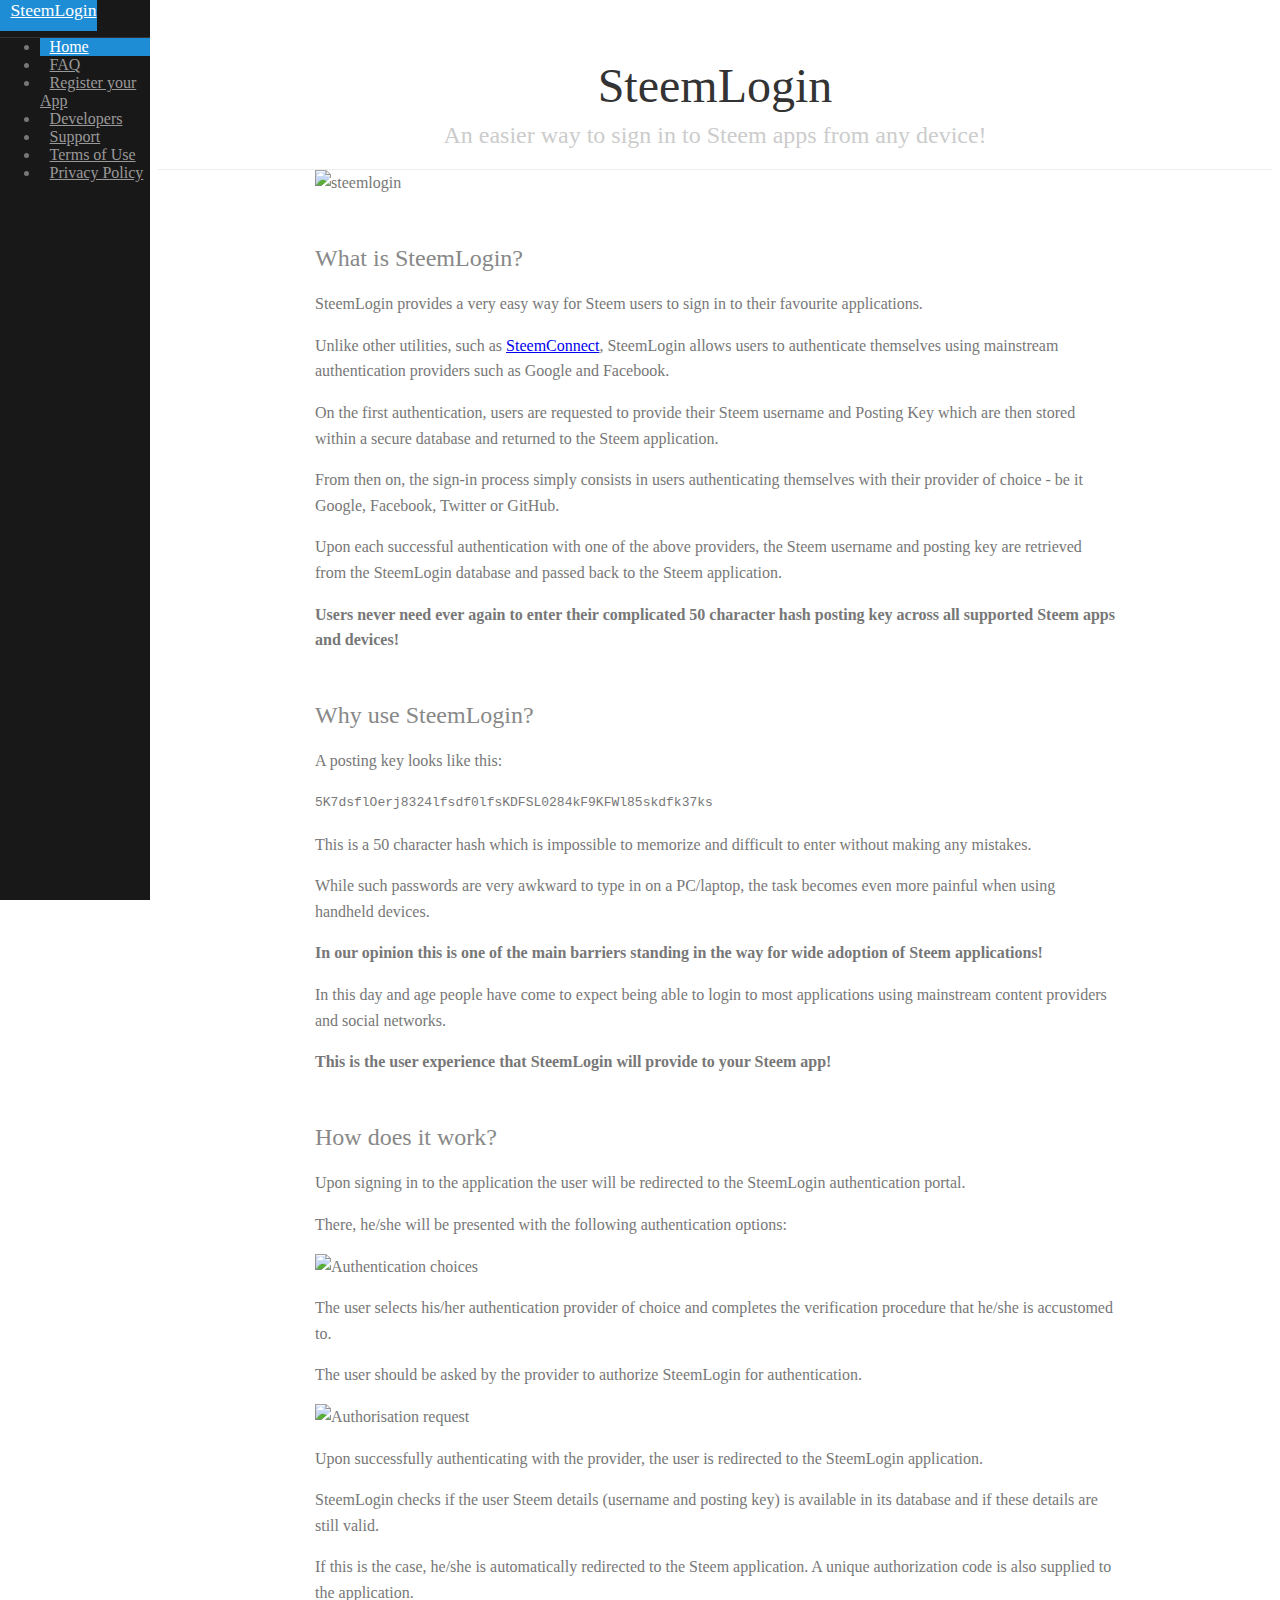
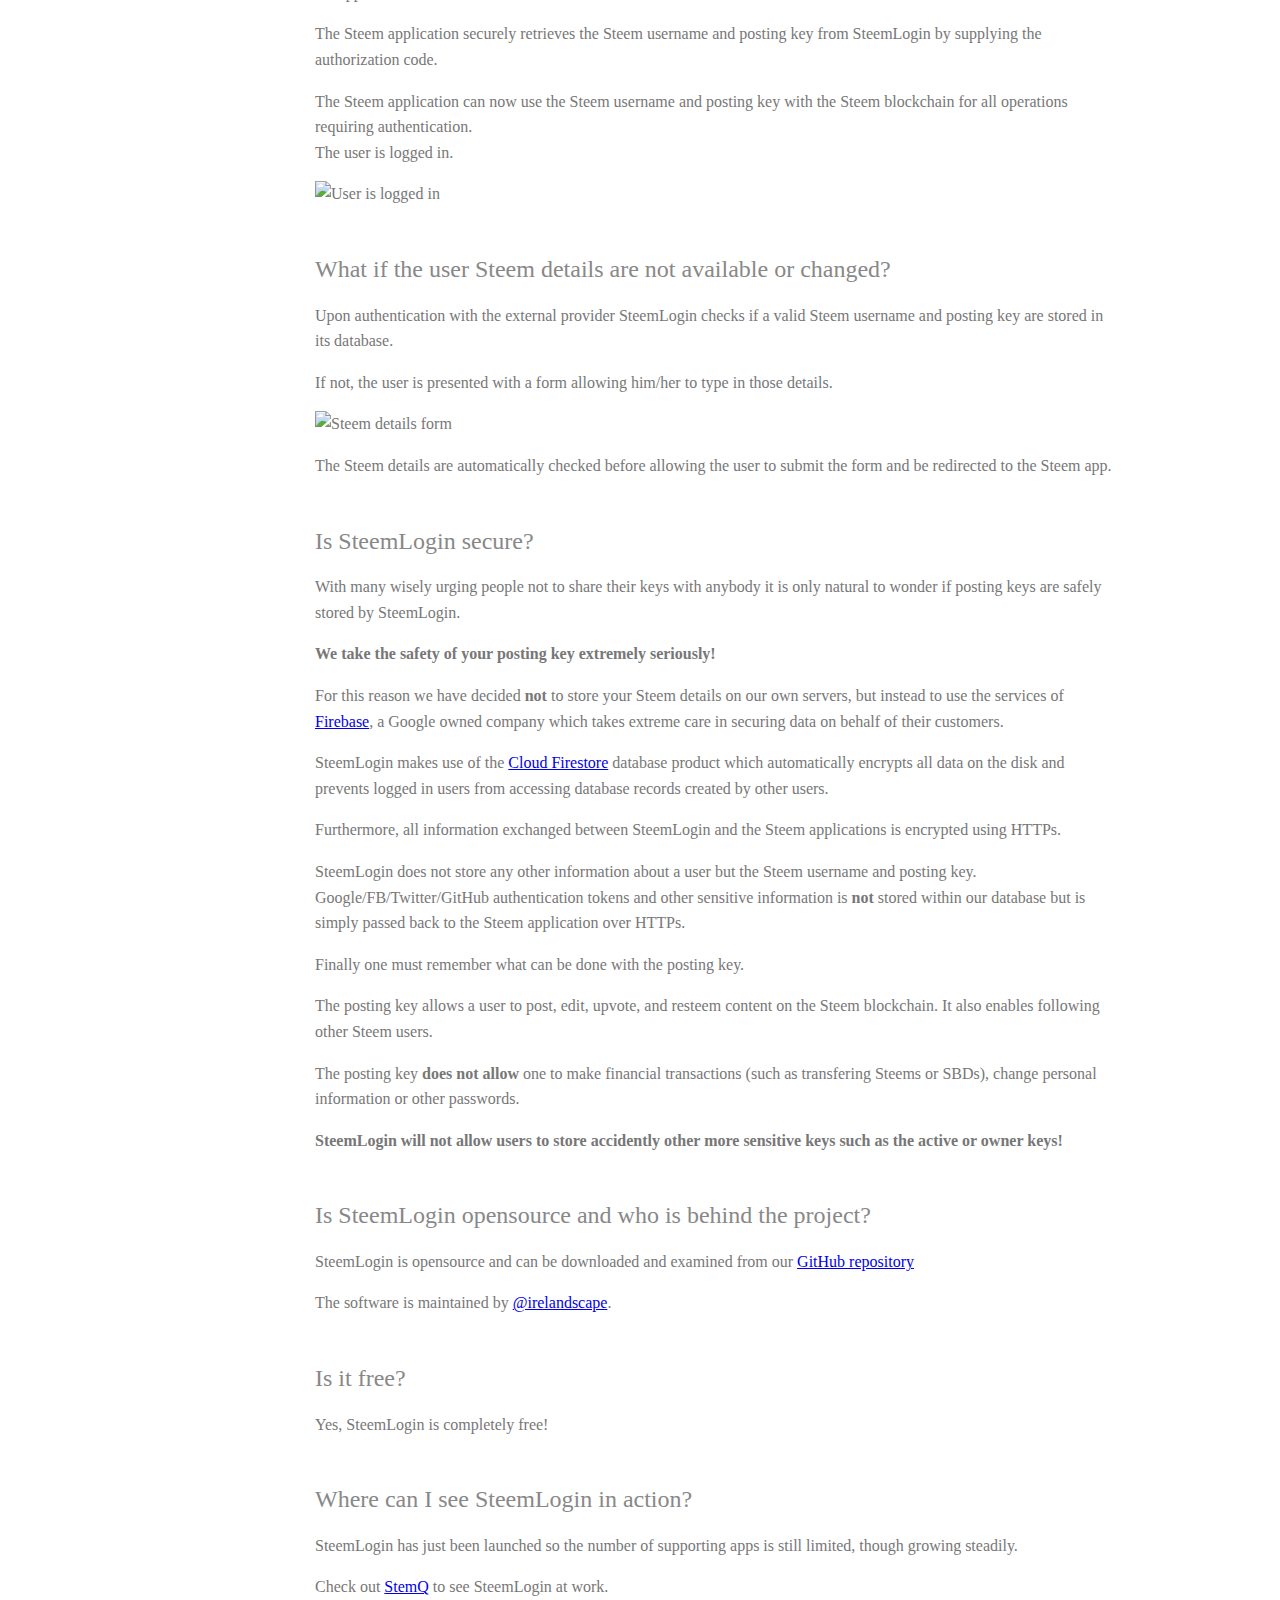
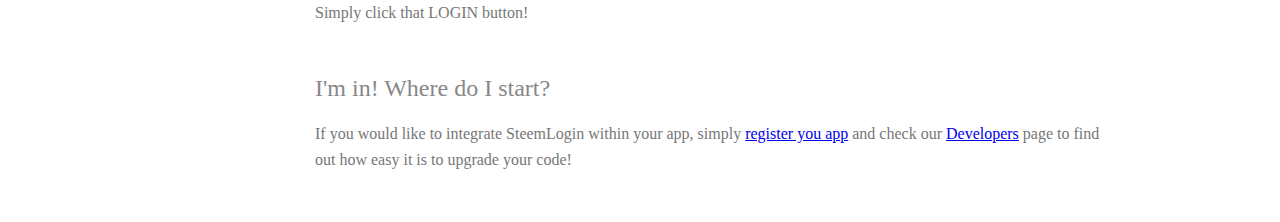
==== public/index.html @ 9d5b62a0 "Initial release" ====
<!DOCTYPE html>
<html>
  <head>
    <meta charset="utf-8">
    <meta name="viewport" content="width=device-width, initial-scale=1">
    <title>SteemLogin</title>

    <!-- update the version number as needed -->
    <script defer src="/__/firebase/5.8.5/firebase-app.js"></script>
    <!-- include only the Firebase features as you need -->
    <script defer src="/__/firebase/5.8.5/firebase-auth.js"></script>
    <script defer src="/__/firebase/5.8.5/firebase-database.js"></script>
    <script defer src="/__/firebase/5.8.5/firebase-messaging.js"></script>
    <script defer src="/__/firebase/5.8.5/firebase-storage.js"></script>
    <!-- initialize the SDK after all desired features are loaded -->
    <script defer src="/__/firebase/init.js"></script>

    <link rel="stylesheet" href="https://unpkg.com/purecss@1.0.0/build/pure-min.css" integrity="sha384-" crossorigin="anonymous">
        <!--[if lte IE 8]>
            <link rel="stylesheet" href="css/layouts/side-menu-old-ie.css">
        <![endif]-->
        <!--[if gt IE 8]><!-->
            <link rel="stylesheet" href="css/steemlogin.css">
            <link rel="stylesheet" href="css/layouts/side-menu.css">
        <!--<![endif]-->
  </head>
  <body>
    <script>
      document.addEventListener('DOMContentLoaded', function() {
        // // 🔥🔥🔥🔥🔥🔥🔥🔥🔥🔥🔥🔥🔥🔥🔥🔥🔥🔥🔥🔥🔥🔥🔥🔥🔥🔥🔥🔥🔥🔥🔥
        // // The Firebase SDK is initialized and available here!
        //
        // firebase.auth().onAuthStateChanged(user => { });
        // firebase.database().ref('/path/to/ref').on('value', snapshot => { });
        // firebase.messaging().requestPermission().then(() => { });
        // firebase.storage().ref('/path/to/ref').getDownloadURL().then(() => { });
        //
        // // 🔥🔥🔥🔥🔥🔥🔥🔥🔥🔥🔥🔥🔥🔥🔥🔥🔥🔥🔥🔥🔥🔥🔥🔥🔥🔥🔥🔥🔥🔥🔥

        try {
          let app = firebase.app();
          let features = ['auth', 'database', 'messaging', 'storage'].filter(feature => typeof app[feature] === 'function');
          document.getElementById('load').innerHTML = `Firebase SDK loaded with ${features.join(', ')}`;
        } catch (e) {
          console.error(e);
          document.getElementById('load').innerHTML = 'Error loading the Firebase SDK, check the console.';
        }
      });
    </script>

    <div id="layout">
        <!-- Menu toggle -->
        <a href="#menu" id="menuLink" class="menu-link">
            <!-- Hamburger icon -->
            <span></span>
        </a>

        <div id="menu">
            <div class="pure-menu">
                <a class="pure-menu-heading" href="#">SteemLogin</a>

                <ul class="pure-menu-list">
                    <li class="pure-menu-item pure-menu-selected">
                        <a href="#" class="pure-menu-link">Home</a>
                    </li>
                    <li class="pure-menu-item">
                        <a href="#" class="pure-menu-link">FAQ</a>
                    </li>
                    <li class="pure-menu-item">
                        <a href="/register.html" class="pure-menu-link">Register your App</a>
                    </li>
                    <li class="pure-menu-item">
                        <a href="#" class="pure-menu-link">Developers</a>
                    </li>

                    <li class="pure-menu-item"><a href="#" class="pure-menu-link">Support</a></li>
                    <li class="pure-menu-item"><a href="#" class="pure-menu-link">Terms of Use</a></li>
                    <li class="pure-menu-item"><a href="#" class="pure-menu-link">Privacy Policy</a></li>
                </ul>
            </div>
        </div>

        <div id="main">
            <div class="header">
                <h1>SteemLogin</h1>
                <h2>An easier way to sign in to Steem apps from any device!</h2>
            </div>

            <div class="content">
                <img src='https://i.postimg.cc/hv46YzWL/steemlogin.png' border='0' alt='steemlogin'/>

                <h2 class="content-subhead">What is SteemLogin?</h2>
                <p>
                    SteemLogin provides a very easy way for Steem users to sign in to their favourite applications.
                </p>
                <p>
                    Unlike other utilities, such as <a href="https://app.steemconnect.com">SteemConnect</a>, SteemLogin allows users to authenticate themselves using mainstream authentication providers such as Google and Facebook.
                </p>
                <p>
                    On the first authentication, users are requested to provide their Steem username and Posting Key which are then stored within a secure database and returned to the Steem application.
                </p>
                <p>
                    From then on, the sign-in process simply consists in users authenticating themselves with their provider of choice - be it Google, Facebook, Twitter or GitHub.
                </p>
                <p>
                    Upon each successful authentication with one of the above providers, the Steem username and posting key are retrieved from the SteemLogin database and passed back to the Steem application.<br/>
                </p>
                <p>
                    <strong>Users never need ever again to enter their complicated 50 character hash posting key across all supported Steem apps and devices!</strong>
                </p>


                <h2 class="content-subhead">Why use SteemLogin?</h2>
                <p>
                    A posting key looks like this:
                    <pre>5K7dsflOerj8324lfsdf0lfsKDFSL0284kF9KFWl85skdfk37ks</pre>
                </p>
                <p>
                    This is a 50 character hash which is impossible to memorize and difficult to enter without making any mistakes.<br/>
                </p>
                <p>
                    While such passwords are very awkward to type in on a PC/laptop, the task becomes even more painful when using handheld devices.
                </p>
                <p>
                    <strong>In our opinion this is one of the main barriers standing in the way for wide adoption of Steem applications!</strong>
                </p>
                <p>
                    In this day and age people have come to expect being able to login to most applications using mainstream content providers and social networks.
                </p>
                <p>
                    <strong>This is the user experience that SteemLogin will provide to your Steem app!</strong>
                </p>

                <h2 class="content-subhead">How does it work?</h2>
                <p>
                    Upon signing in to the application the user will be redirected to the SteemLogin authentication portal.
                </p>
                <p>
                    There, he/she will be presented with the following authentication options:
                </p>
                <img src='https://i.postimg.cc/434WpLZb/Screenshot-2019-03-06-13-58-15.png' border='0' alt='Authentication choices'/>
                <p>
                    The user selects his/her authentication provider of choice and completes the verification procedure that he/she is accustomed to.
                </p>
                <p>
                    The user should be asked by the provider to authorize SteemLogin for authentication.
                </p>
                <img src='https://i.postimg.cc/LXg46Vq2/Screenshot-2019-03-06-14-04-05.png' border='0' alt='Authorisation request'/>
                <p>
                    Upon successfully authenticating with the provider, the user is redirected to the SteemLogin application.
                </p>
                <p>
                    SteemLogin checks if the user Steem details (username and posting key) is available in its database and if these details are still valid.
                </p>
                <p>
                    If this is the case, he/she is automatically redirected to the Steem application. A unique authorization code is also supplied to the application.
                </p>
                <p>
                    The Steem application securely retrieves the Steem username and posting key from SteemLogin by supplying the authorization code.
                </p>
                <p>
                    The Steem application can now use the Steem username and posting key with the Steem blockchain for all operations requiring authentication.<br/>
                    The user is logged in.
                </p>
                <img src='https://i.postimg.cc/DZzWnshc/Screenshot-2019-03-06-14-19-46.png' border='0' alt='User is logged in'/>
                <h2 class="content-subhead">What if the user Steem details are not available or changed?</h2>
                <p>
                    Upon authentication with the external provider SteemLogin checks if a valid Steem username and posting key are stored in its database.
                </p>
                <p>
                    If not, the user is presented with a form allowing him/her to type in those details.
                </p>
                <img src='https://i.postimg.cc/zGVqjrN0/Screenshot-2019-03-06-14-22-46.png' border='0' alt='Steem details form'/>
                <p>
                    The Steem details are automatically checked before allowing the user to submit the form and be redirected to the Steem app.
                </p>

                <h2 class="content-subhead">Is SteemLogin secure?</h2>
                <p>
                    With many wisely urging people not to share their keys with anybody it is only natural to wonder if posting keys are safely stored by SteemLogin.
                </p>
                <p>
                    <strong>We take the safety of your posting key extremely seriously!</strong>
                </p>
                <p>
                    For this reason we have decided <strong>not</strong> to store your Steem details on our own servers, but instead to use the services of <a href="https://firebase.google.com">Firebase</a>, a Google owned company which takes extreme care in securing data on behalf of their customers.
                </p>
                <p>
                    SteemLogin makes use of the <a href="https://firebase.google.com/docs/firestore">Cloud Firestore</a> database product which automatically encrypts all data on the disk and prevents logged in users from accessing database records created by other users.
                </p>
                <p>
                    Furthermore, all information exchanged between SteemLogin and the Steem applications is encrypted using HTTPs.
                </p>
                <p>
                    SteemLogin does not store any other information about a user but the Steem username and posting key. Google/FB/Twitter/GitHub authentication tokens and other sensitive information is <strong>not</strong> stored within our database but is simply passed back to the Steem application over HTTPs.
                </p>
                <p>
                    Finally one must remember what can be done with the posting key.
                </p>
                <p>
                    The posting key allows a user to post, edit, upvote, and resteem content on the Steem blockchain. It also enables following other Steem users.
                </p>
                <p>
                    The posting key <strong>does not allow</strong> one to make financial transactions (such as transfering Steems or SBDs), change personal information or other passwords.
                </p>
                <p>
                    <strong>SteemLogin will not allow users to store accidently other more sensitive keys such as the active or owner keys!</strong>
                </p>

                <h2 class="content-subhead">Is SteemLogin opensource and who is behind the project?</h2>
                <p>
                    SteemLogin is opensource and can be downloaded and examined from our <a href="https://github.com/irelandscape/steemlogin">GitHub repository</a>
                </p>
                <p>
                    The software is maintained by <a href="https://steempeak.com/@irelandscape">@irelandscape</a>.
                </p>

                <h2 class="content-subhead">Is it free?</h2>
                <p>
                    Yes, SteemLogin is completely free!
                </p>

                <h2 class="content-subhead">Where can I see SteemLogin in action?</h2>
                <p>
                    SteemLogin has just been launched so the number of supporting apps is still limited, though growing steadily.
                </p>
                <p>
                    Check out <a href="https://www.stemq.io">StemQ</a> to see SteemLogin at work.<br/>
                    Simply click that LOGIN button!
                </p>

                <h2 class="content-subhead">I'm in! Where do I start?</h2>
                <p>
                    If you would like to integrate SteemLogin within your app, simply <a href="/register.html">register you app</a> and check our <a href="/developers.html">Developers</a> page to find out how easy it is to upgrade your code!
                </p>
            </div>
        </div>
    </div>

    <script src="js/ui.js"></script>
  </body>
</html>
---- public/css/layouts/side-menu-old-ie.css ----
body {
    color: #777;
}

.pure-img-responsive {
    max-width: 100%;
    height: auto;
}

/*
Add transition to containers so they can push in and out.
*/

#layout,
#menu,
.menu-link {
    -webkit-transition: all 0.2s ease-out;
    -moz-transition: all 0.2s ease-out;
    -ms-transition: all 0.2s ease-out;
    -o-transition: all 0.2s ease-out;
    transition: all 0.2s ease-out;
}

/*
This is the parent `<div>` that contains the menu and the content area.
*/

#layout {
    position: relative;
    left: 0;
    padding-left: 0;
}

#layout.active #menu {
    left: 150px;
    width: 150px;
}

#layout.active .menu-link {
    left: 150px;
}

/*
The content `<div>` is where all your content goes.
*/

.content {
    margin: 0 auto;
    padding: 0 2em;
    max-width: 800px;
    margin-bottom: 50px;
    line-height: 1.6em;
}

.header {
    margin: 0;
    color: #333;
    text-align: center;
    padding: 2.5em 2em 0;
    border-bottom: 1px solid #eee;
}

.header h1 {
    margin: 0.2em 0;
    font-size: 3em;
    font-weight: 300;
}

.header h2 {
    font-weight: 300;
    color: #ccc;
    padding: 0;
    margin-top: 0;
}

.content-subhead {
    margin: 50px 0 20px 0;
    font-weight: 300;
    color: #888;
}

/*
The `#menu` `<div>` is the parent `<div>` that contains the `.pure-menu` that
appears on the left side of the page.
*/

#menu {
    margin-left: -150px;
    /* "#menu" width */
    width: 150px;
    position: fixed;
    top: 0;
    left: 0;
    bottom: 0;
    z-index: 1000;
    /* so the menu or its navicon stays above all content */
    background: #191818;
    overflow-y: auto;
    -webkit-overflow-scrolling: touch;
}

/*
    All anchors inside the menu should be styled like this.
    */

#menu a {
    color: #999;
    border: none;
    padding: 0.6em 0 0.6em 0.6em;
}

/*
    Remove all background/borders, since we are applying them to #menu.
    */

#menu .pure-menu,
#menu .pure-menu ul {
    border: none;
    background: transparent;
}

/*
    Add that light border to separate items into groups.
    */

#menu .pure-menu ul,
#menu .pure-menu .menu-item-divided {
    border-top: 1px solid #333;
}

/*
        Change color of the anchor links on hover/focus.
        */

#menu .pure-menu li a:hover,
#menu .pure-menu li a:focus {
    background: #333;
}

/*
    This styles the selected menu item `<li>`.
    */

#menu .pure-menu-selected,
#menu .pure-menu-heading {
    background: #1f8dd6;
}

/*
        This styles a link within a selected menu item `<li>`.
        */

#menu .pure-menu-selected a {
    color: #fff;
}

/*
    This styles the menu heading.
    */

#menu .pure-menu-heading {
    font-size: 110%;
    color: #fff;
    margin: 0;
}

/* -- Dynamic Button For Responsive Menu -------------------------------------*/

/*
The button to open/close the Menu is custom-made and not part of Pure. Here's
how it works:
*/

/*
`.menu-link` represents the responsive menu toggle that shows/hides on
small screens.
*/

.menu-link {
    position: fixed;
    display: block;
    /* show this only on small screens */
    top: 0;
    left: 0;
    /* "#menu width" */
    background: #000;
    background: rgba(0,0,0,0.7);
    font-size: 10px;
    /* change this value to increase/decrease button size */
    z-index: 10;
    width: 2em;
    height: auto;
    padding: 2.1em 1.6em;
}

.menu-link:hover,
.menu-link:focus {
    background: #000;
}

.menu-link span {
    position: relative;
    display: block;
}

.menu-link span,
.menu-link span:before,
.menu-link span:after {
    background-color: #fff;
    width: 100%;
    height: 0.2em;
}

.menu-link span:before,
.menu-link span:after {
    position: absolute;
    margin-top: -0.6em;
    content: " ";
}

.menu-link span:after {
    margin-top: 0.6em;
}

/* -- Responsive Styles (Media Queries) ------------------------------------- */

/*
Hides the menu at `48em`, but modify this based on your app's needs.
*/

.header,
.content {
    padding-left: 2em;
    padding-right: 2em;
}

#layout {
    padding-left: 150px;
    /* left col width "#menu" */
    left: 0;
}

#menu {
    left: 150px;
}

.menu-link {
    position: fixed;
    left: 150px;
    display: none;
}

#layout.active .menu-link {
    left: 150px;
}
---- public/css/steemlogin.css ----
img {
    display: block;
    margin-left: auto;
    margin-right: auto;
}
---- public/css/layouts/side-menu.css ----
body {
    color: #777;
}

.pure-img-responsive {
    max-width: 100%;
    height: auto;
}

/*
Add transition to containers so they can push in and out.
*/
#layout,
#menu,
.menu-link {
    -webkit-transition: all 0.2s ease-out;
    -moz-transition: all 0.2s ease-out;
    -ms-transition: all 0.2s ease-out;
    -o-transition: all 0.2s ease-out;
    transition: all 0.2s ease-out;
}

/*
This is the parent `<div>` that contains the menu and the content area.
*/
#layout {
    position: relative;
    left: 0;
    padding-left: 0;
}
    #layout.active #menu {
        left: 150px;
        width: 150px;
    }

    #layout.active .menu-link {
        left: 150px;
    }
/*
The content `<div>` is where all your content goes.
*/
.content {
    margin: 0 auto;
    padding: 0 2em;
    max-width: 800px;
    margin-bottom: 50px;
    line-height: 1.6em;
}

.header {
     margin: 0;
     color: #333;
     text-align: center;
     padding: 2.5em 2em 0;
     border-bottom: 1px solid #eee;
 }
    .header h1 {
        margin: 0.2em 0;
        font-size: 3em;
        font-weight: 300;
    }
     .header h2 {
        font-weight: 300;
        color: #ccc;
        padding: 0;
        margin-top: 0;
    }

.content-subhead {
    margin: 50px 0 20px 0;
    font-weight: 300;
    color: #888;
}



/*
The `#menu` `<div>` is the parent `<div>` that contains the `.pure-menu` that
appears on the left side of the page.
*/

#menu {
    margin-left: -150px; /* "#menu" width */
    width: 150px;
    position: fixed;
    top: 0;
    left: 0;
    bottom: 0;
    z-index: 1000; /* so the menu or its navicon stays above all content */
    background: #191818;
    overflow-y: auto;
    -webkit-overflow-scrolling: touch;
}
    /*
    All anchors inside the menu should be styled like this.
    */
    #menu a {
        color: #999;
        border: none;
        padding: 0.6em 0 0.6em 0.6em;
    }

    /*
    Remove all background/borders, since we are applying them to #menu.
    */
     #menu .pure-menu,
     #menu .pure-menu ul {
        border: none;
        background: transparent;
    }

    /*
    Add that light border to separate items into groups.
    */
    #menu .pure-menu ul,
    #menu .pure-menu .menu-item-divided {
        border-top: 1px solid #333;
    }
        /*
        Change color of the anchor links on hover/focus.
        */
        #menu .pure-menu li a:hover,
        #menu .pure-menu li a:focus {
            background: #333;
        }

    /*
    This styles the selected menu item `<li>`.
    */
    #menu .pure-menu-selected,
    #menu .pure-menu-heading {
        background: #1f8dd6;
    }
        /*
        This styles a link within a selected menu item `<li>`.
        */
        #menu .pure-menu-selected a {
            color: #fff;
        }

    /*
    This styles the menu heading.
    */
    #menu .pure-menu-heading {
        font-size: 110%;
        color: #fff;
        margin: 0;
    }

/* -- Dynamic Button For Responsive Menu -------------------------------------*/

/*
The button to open/close the Menu is custom-made and not part of Pure. Here's
how it works:
*/

/*
`.menu-link` represents the responsive menu toggle that shows/hides on
small screens.
*/
.menu-link {
    position: fixed;
    display: block; /* show this only on small screens */
    top: 0;
    left: 0; /* "#menu width" */
    background: #000;
    background: rgba(0,0,0,0.7);
    font-size: 10px; /* change this value to increase/decrease button size */
    z-index: 10;
    width: 2em;
    height: auto;
    padding: 2.1em 1.6em;
}

    .menu-link:hover,
    .menu-link:focus {
        background: #000;
    }

    .menu-link span {
        position: relative;
        display: block;
    }

    .menu-link span,
    .menu-link span:before,
    .menu-link span:after {
        background-color: #fff;
        width: 100%;
        height: 0.2em;
    }

        .menu-link span:before,
        .menu-link span:after {
            position: absolute;
            margin-top: -0.6em;
            content: " ";
        }

        .menu-link span:after {
            margin-top: 0.6em;
        }


/* -- Responsive Styles (Media Queries) ------------------------------------- */

/*
Hides the menu at `48em`, but modify this based on your app's needs.
*/
@media (min-width: 48em) {

    .header,
    .content {
        padding-left: 2em;
        padding-right: 2em;
    }

    #layout {
        padding-left: 150px; /* left col width "#menu" */
        left: 0;
    }
    #menu {
        left: 150px;
    }

    .menu-link {
        position: fixed;
        left: 150px;
        display: none;
    }

    #layout.active .menu-link {
        left: 150px;
    }
}

@media (max-width: 48em) {
    /* Only apply this when the window is small. Otherwise, the following
    case results in extra padding on the left:
        * Make the window small.
        * Tap the menu to trigger the active state.
        * Make the window large again.
    */
    #layout.active {
        position: relative;
        left: 150px;
    }
}
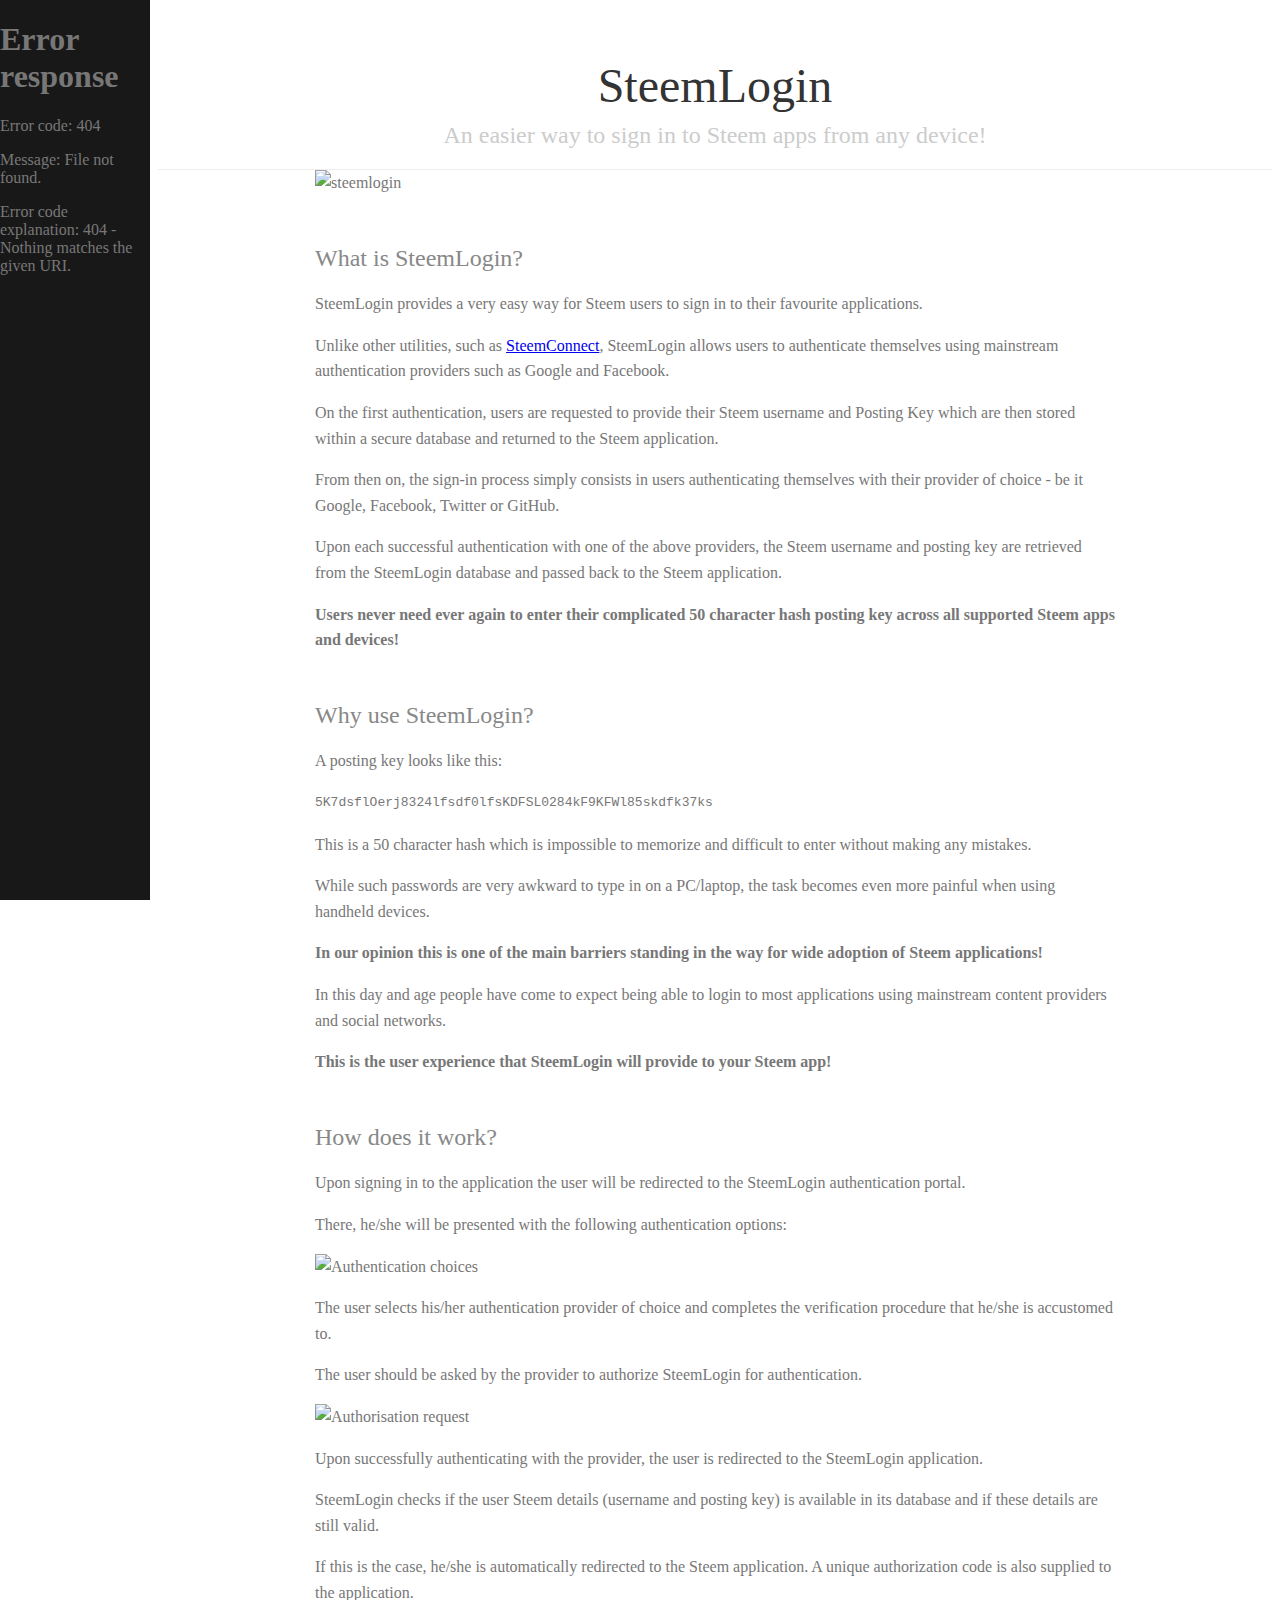
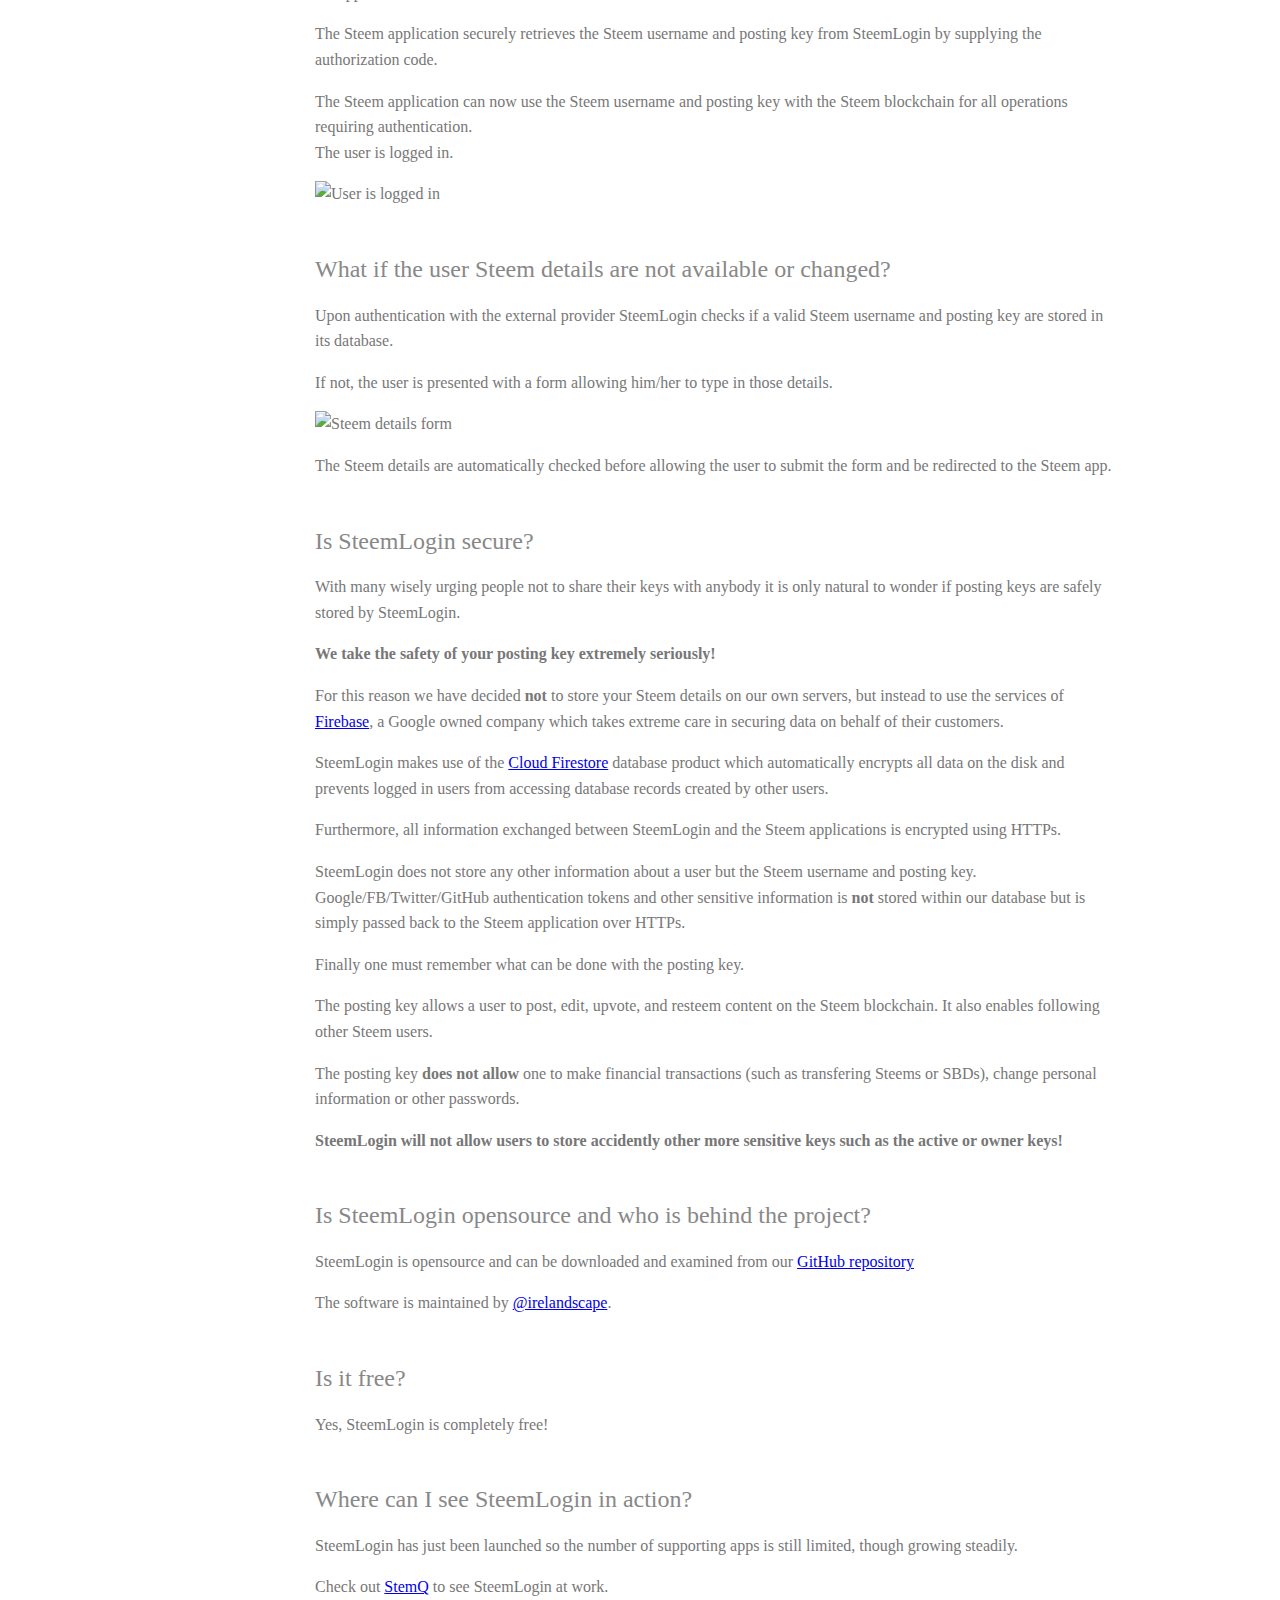
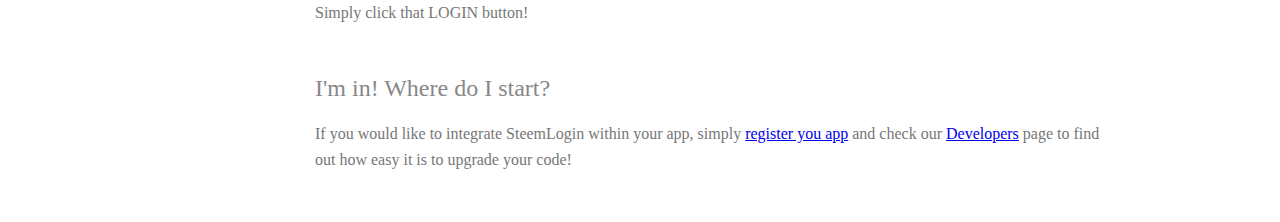
==== commit 72d8a7e7: "Added some files and externalised the common menu" ====
--- a/public/index.html
+++ b/public/index.html
@@ -23,31 +23,14 @@
             <link rel="stylesheet" href="css/steemlogin.css">
             <link rel="stylesheet" href="css/layouts/side-menu.css">
         <!--<![endif]-->
+    <script>
+      document.addEventListener('DOMContentLoaded', function() {
+        fetch('/menu.html').then(response => response.text())
+          .then(html => document.getElementById('menu').innerHTML = html)
+        })
+    </script>
   </head>
   <body>
-    <script>
-      document.addEventListener('DOMContentLoaded', function() {
-        // // 🔥🔥🔥🔥🔥🔥🔥🔥🔥🔥🔥🔥🔥🔥🔥🔥🔥🔥🔥🔥🔥🔥🔥🔥🔥🔥🔥🔥🔥🔥🔥
-        // // The Firebase SDK is initialized and available here!
-        //
-        // firebase.auth().onAuthStateChanged(user => { });
-        // firebase.database().ref('/path/to/ref').on('value', snapshot => { });
-        // firebase.messaging().requestPermission().then(() => { });
-        // firebase.storage().ref('/path/to/ref').getDownloadURL().then(() => { });
-        //
-        // // 🔥🔥🔥🔥🔥🔥🔥🔥🔥🔥🔥🔥🔥🔥🔥🔥🔥🔥🔥🔥🔥🔥🔥🔥🔥🔥🔥🔥🔥🔥🔥
-
-        try {
-          let app = firebase.app();
-          let features = ['auth', 'database', 'messaging', 'storage'].filter(feature => typeof app[feature] === 'function');
-          document.getElementById('load').innerHTML = `Firebase SDK loaded with ${features.join(', ')}`;
-        } catch (e) {
-          console.error(e);
-          document.getElementById('load').innerHTML = 'Error loading the Firebase SDK, check the console.';
-        }
-      });
-    </script>
-
     <div id="layout">
         <!-- Menu toggle -->
         <a href="#menu" id="menuLink" class="menu-link">
@@ -56,28 +39,6 @@
         </a>
 
         <div id="menu">
-            <div class="pure-menu">
-                <a class="pure-menu-heading" href="#">SteemLogin</a>
-
-                <ul class="pure-menu-list">
-                    <li class="pure-menu-item pure-menu-selected">
-                        <a href="#" class="pure-menu-link">Home</a>
-                    </li>
-                    <li class="pure-menu-item">
-                        <a href="#" class="pure-menu-link">FAQ</a>
-                    </li>
-                    <li class="pure-menu-item">
-                        <a href="/register.html" class="pure-menu-link">Register your App</a>
-                    </li>
-                    <li class="pure-menu-item">
-                        <a href="#" class="pure-menu-link">Developers</a>
-                    </li>
-
-                    <li class="pure-menu-item"><a href="#" class="pure-menu-link">Support</a></li>
-                    <li class="pure-menu-item"><a href="#" class="pure-menu-link">Terms of Use</a></li>
-                    <li class="pure-menu-item"><a href="#" class="pure-menu-link">Privacy Policy</a></li>
-                </ul>
-            </div>
         </div>
 
         <div id="main">
--- a/public/css/steemlogin.css
+++ b/public/css/steemlogin.css
@@ -2,5 +2,6 @@
     display: block;
     margin-left: auto;
     margin-right: auto;
+    max-width: 100%;
 }
 
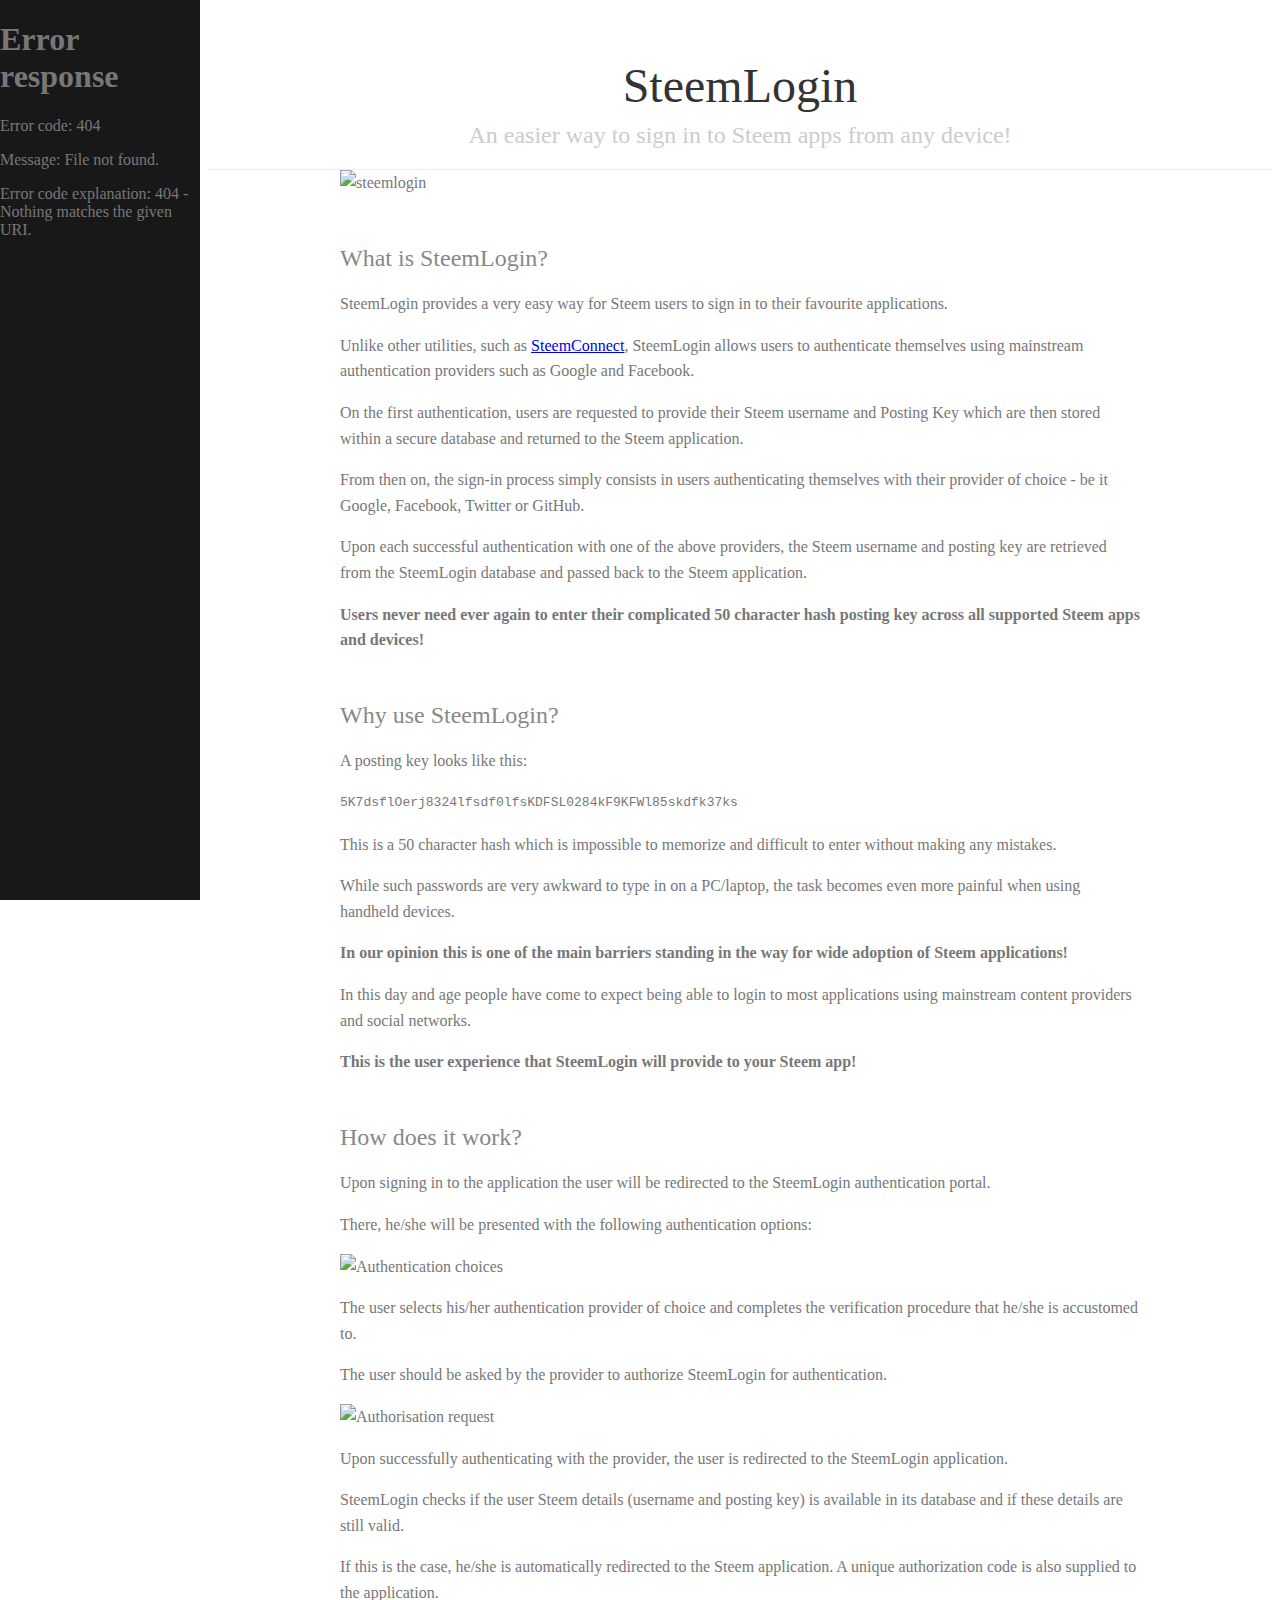
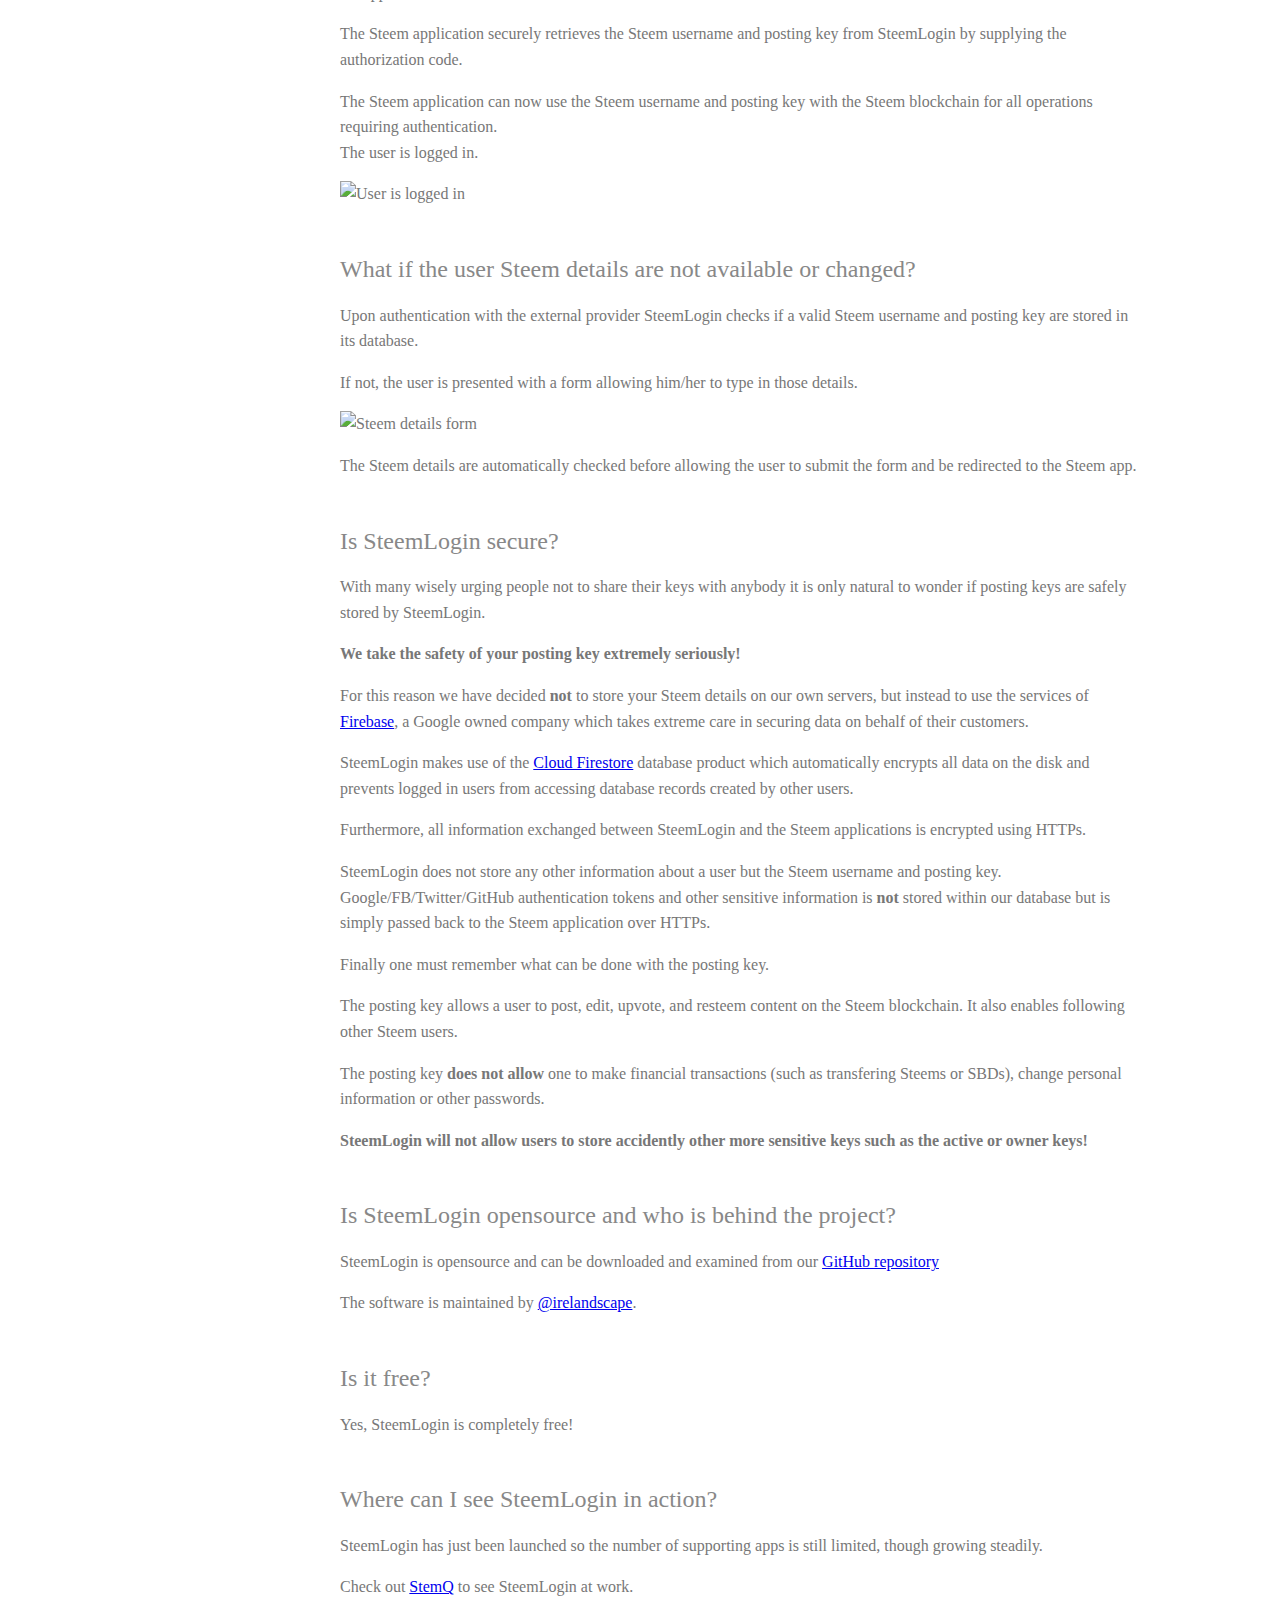
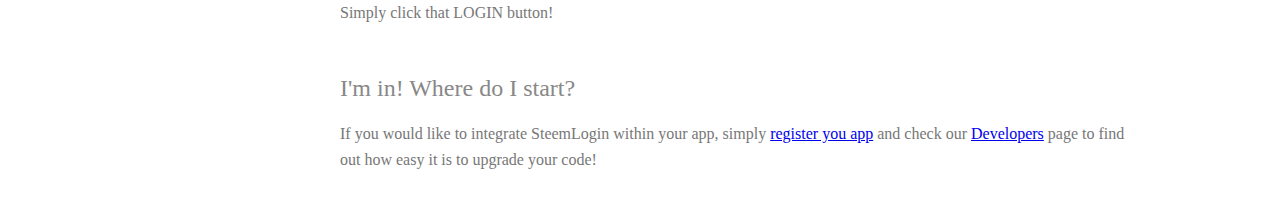
==== commit fd3a01df: "More pages" ====
--- a/public/index.html
+++ b/public/index.html
@@ -5,22 +5,12 @@
     <meta name="viewport" content="width=device-width, initial-scale=1">
     <title>SteemLogin</title>
 
-    <!-- update the version number as needed -->
-    <script defer src="/__/firebase/5.8.5/firebase-app.js"></script>
-    <!-- include only the Firebase features as you need -->
-    <script defer src="/__/firebase/5.8.5/firebase-auth.js"></script>
-    <script defer src="/__/firebase/5.8.5/firebase-database.js"></script>
-    <script defer src="/__/firebase/5.8.5/firebase-messaging.js"></script>
-    <script defer src="/__/firebase/5.8.5/firebase-storage.js"></script>
-    <!-- initialize the SDK after all desired features are loaded -->
-    <script defer src="/__/firebase/init.js"></script>
-
+    <link rel="stylesheet" href="css/steemlogin.css">
     <link rel="stylesheet" href="https://unpkg.com/purecss@1.0.0/build/pure-min.css" integrity="sha384-" crossorigin="anonymous">
         <!--[if lte IE 8]>
             <link rel="stylesheet" href="css/layouts/side-menu-old-ie.css">
         <![endif]-->
         <!--[if gt IE 8]><!-->
-            <link rel="stylesheet" href="css/steemlogin.css">
             <link rel="stylesheet" href="css/layouts/side-menu.css">
         <!--<![endif]-->
     <script>
--- a/public/css/steemlogin.css
+++ b/public/css/steemlogin.css
@@ -5,3 +5,15 @@
     max-width: 100%;
 }
 
+table.info {
+  border: 1px solid #cccccc;
+}
+
+table.info tr {
+  border: 1px solid #cccccc;
+}
+
+table.info td, th {
+  padding: 1rem;
+  vertical-align: top;
+}
--- a/public/css/layouts/side-menu-old-ie.css
+++ b/public/css/layouts/side-menu-old-ie.css
@@ -32,12 +32,12 @@
 }
 
 #layout.active #menu {
-    left: 150px;
-    width: 150px;
+    left: 200px;
+    width: 200px;
 }
 
 #layout.active .menu-link {
-    left: 150px;
+    left: 200px;
 }
 
 /*
@@ -85,9 +85,9 @@
 */
 
 #menu {
-    margin-left: -150px;
+    margin-left: -200px;
     /* "#menu" width */
-    width: 150px;
+    width: 200px;
     position: fixed;
     top: 0;
     left: 0;
@@ -235,21 +235,21 @@
 }
 
 #layout {
-    padding-left: 150px;
+    padding-left: 200px;
     /* left col width "#menu" */
     left: 0;
 }
 
 #menu {
-    left: 150px;
+    left: 200px;
 }
 
 .menu-link {
     position: fixed;
-    left: 150px;
+    left: 200px;
     display: none;
 }
 
 #layout.active .menu-link {
-    left: 150px;
-}+    left: 200px;
+}
--- a/public/css/layouts/side-menu.css
+++ b/public/css/layouts/side-menu.css
@@ -29,12 +29,12 @@
     padding-left: 0;
 }
     #layout.active #menu {
-        left: 150px;
-        width: 150px;
+        left: 200px;
+        width: 200px;
     }
 
     #layout.active .menu-link {
-        left: 150px;
+        left: 200px;
     }
 /*
 The content `<div>` is where all your content goes.
@@ -80,8 +80,8 @@
 */
 
 #menu {
-    margin-left: -150px; /* "#menu" width */
-    width: 150px;
+    margin-left: -200px; /* "#menu" width */
+    width: 200px;
     position: fixed;
     top: 0;
     left: 0;
@@ -216,21 +216,21 @@
     }
 
     #layout {
-        padding-left: 150px; /* left col width "#menu" */
+        padding-left: 200px; /* left col width "#menu" */
         left: 0;
     }
     #menu {
-        left: 150px;
+        left: 200px;
     }
 
     .menu-link {
         position: fixed;
-        left: 150px;
+        left: 200px;
         display: none;
     }
 
     #layout.active .menu-link {
-        left: 150px;
+        left: 200px;
     }
 }
 
@@ -243,6 +243,6 @@
     */
     #layout.active {
         position: relative;
-        left: 150px;
-    }
-}
+        left: 200px;
+    }
+}
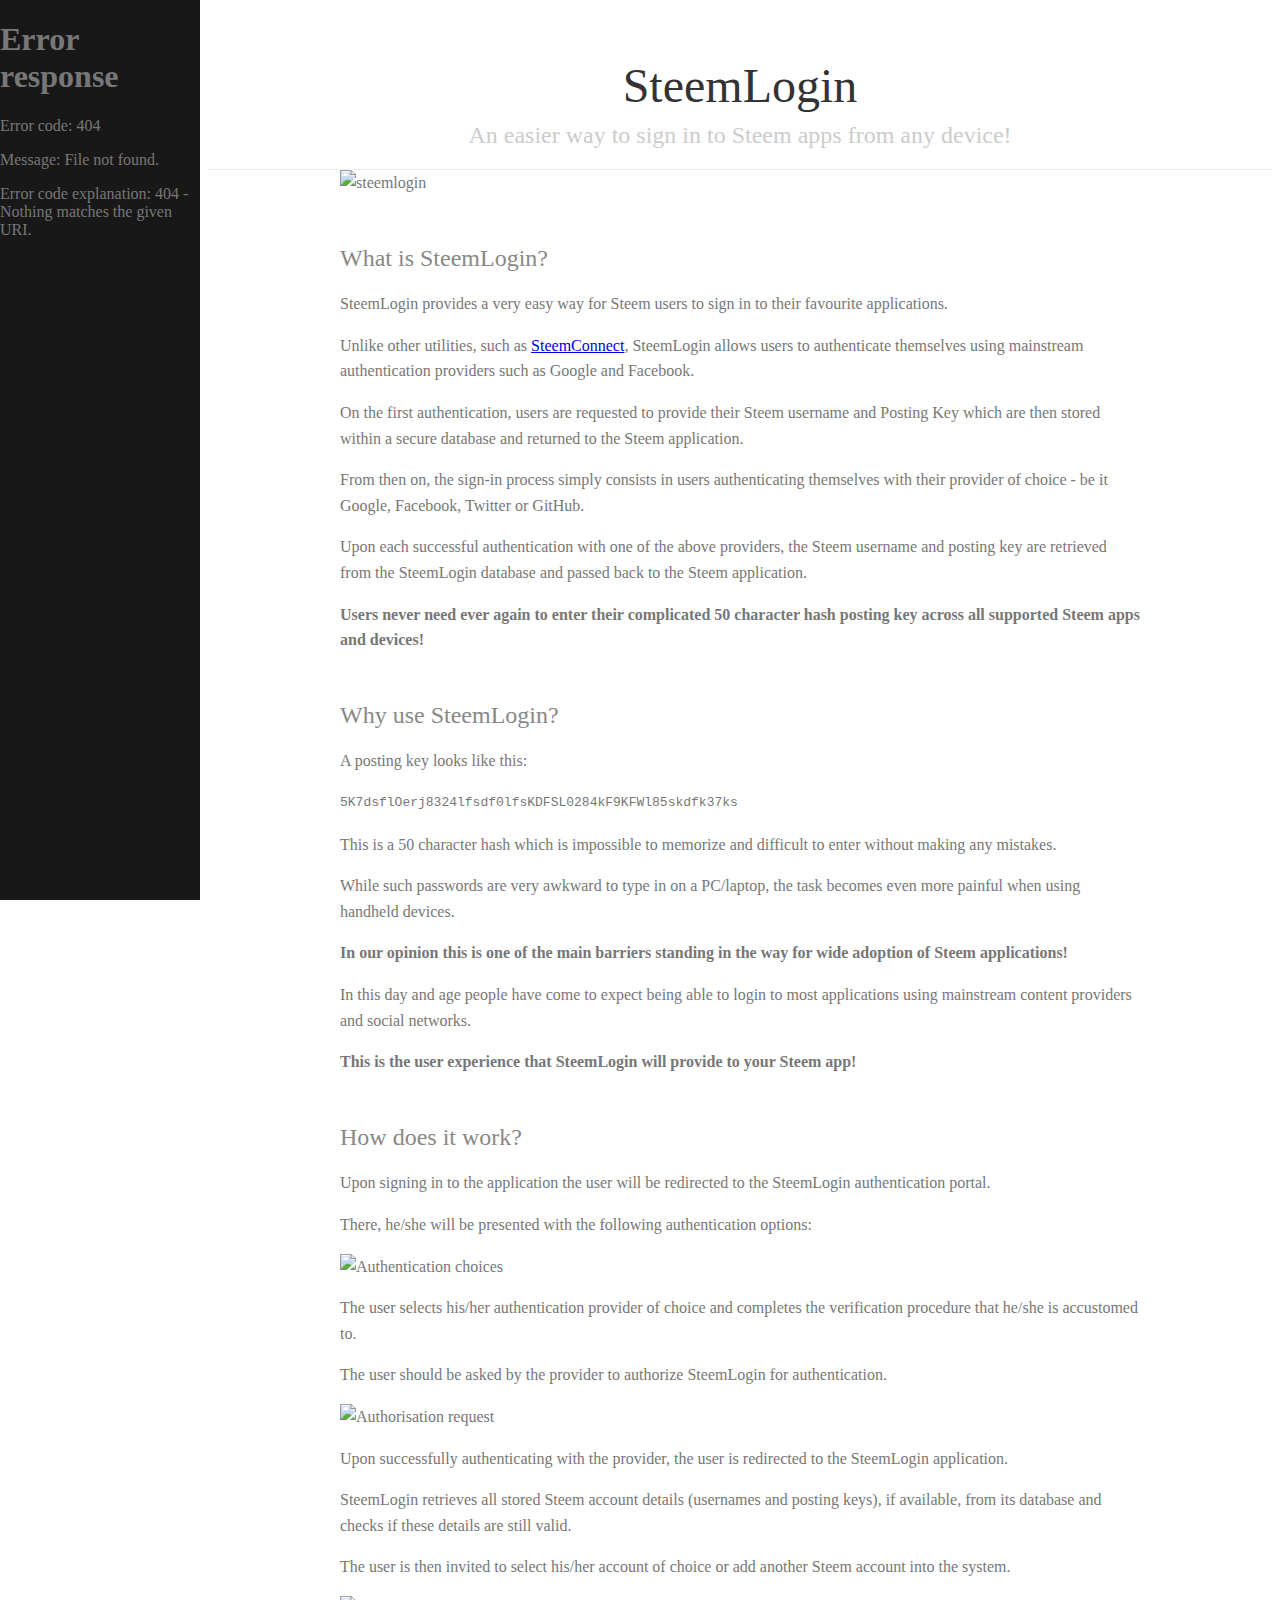
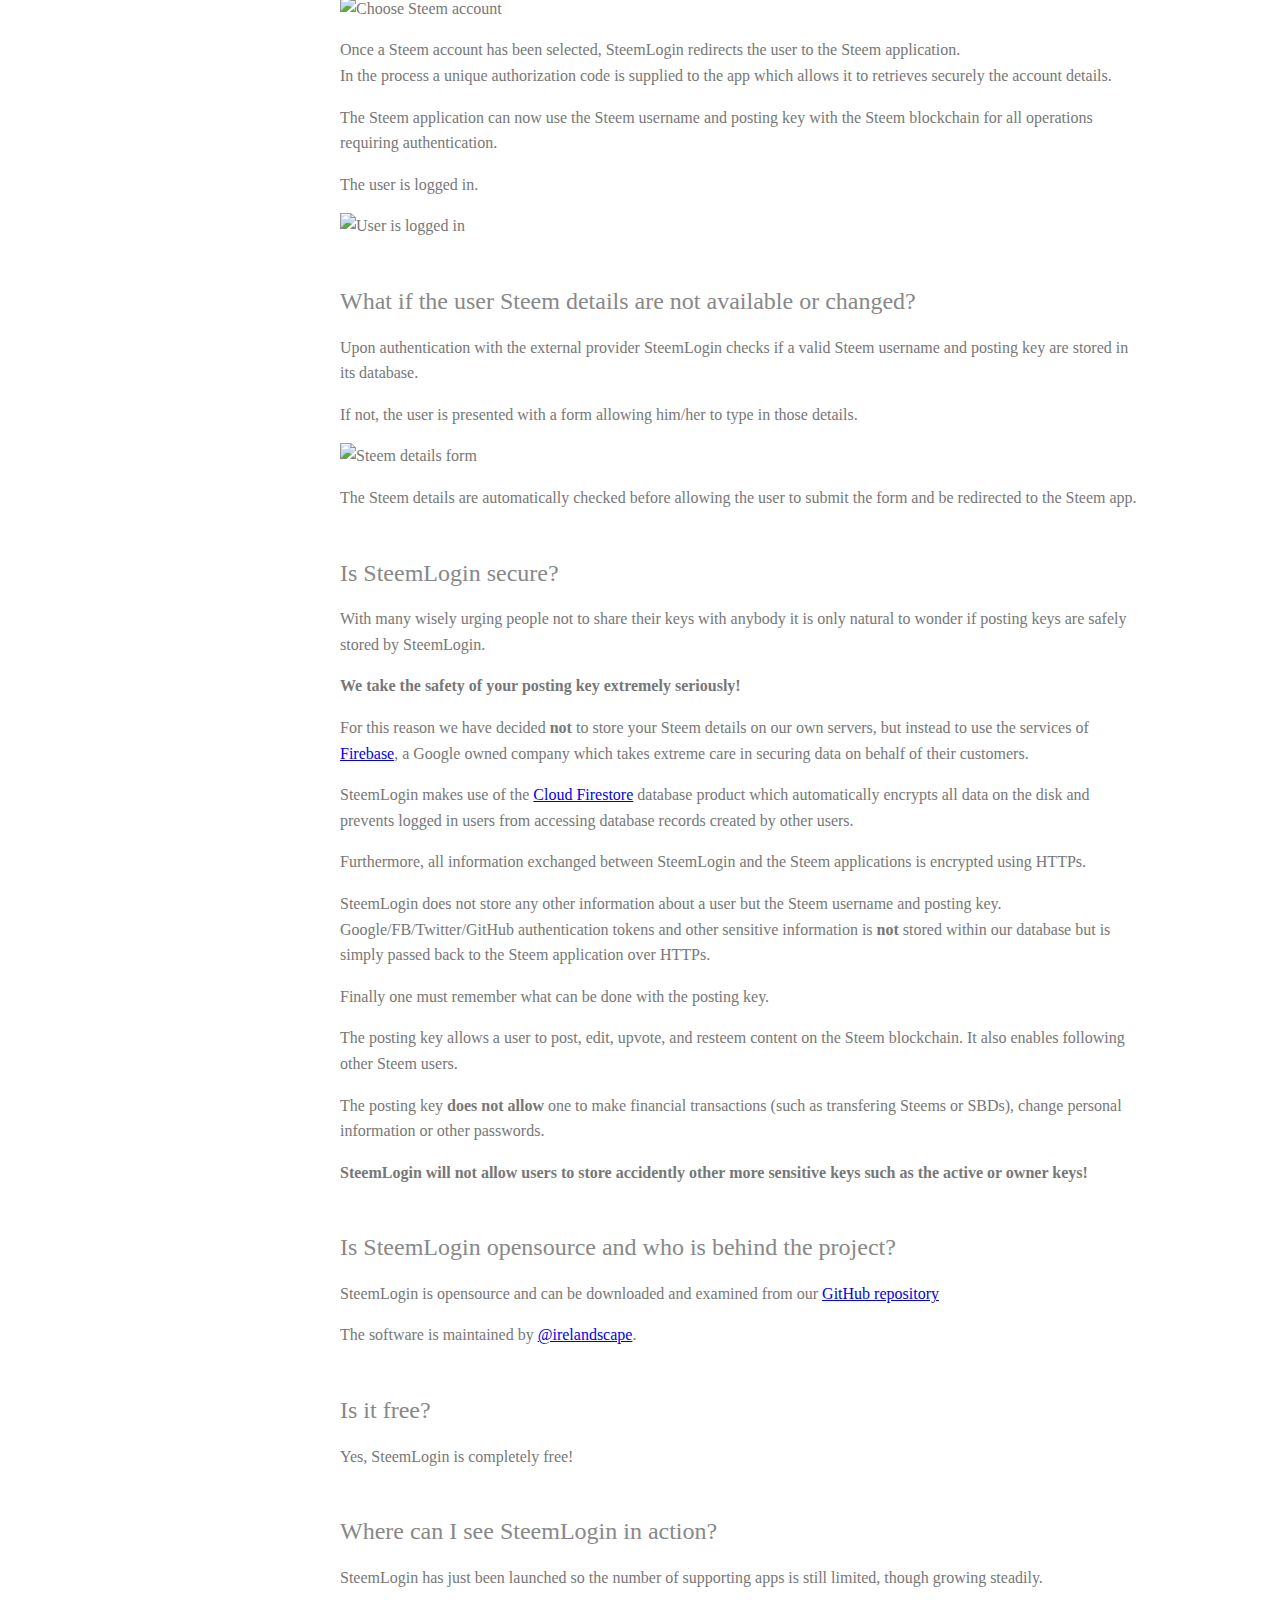
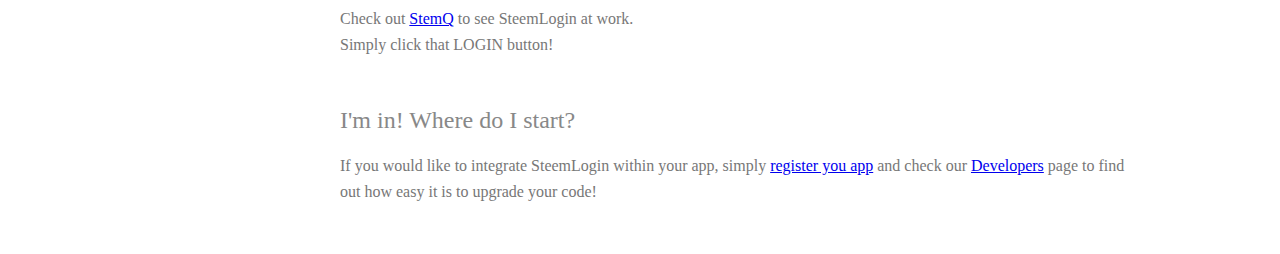
==== commit eae1c639: "Updated web site" ====
--- a/public/index.html
+++ b/public/index.html
@@ -16,7 +16,10 @@
     <script>
       document.addEventListener('DOMContentLoaded', function() {
         fetch('/menu.html').then(response => response.text())
-          .then(html => document.getElementById('menu').innerHTML = html)
+          .then(html => {
+            document.getElementById('menu').innerHTML = html
+            document.getElementById('linkhome').className += ' pure-menu-selected'
+          })
         })
     </script>
   </head>
@@ -89,7 +92,7 @@
                 <p>
                     There, he/she will be presented with the following authentication options:
                 </p>
-                <img src='https://i.postimg.cc/434WpLZb/Screenshot-2019-03-06-13-58-15.png' border='0' alt='Authentication choices'/>
+                <img src='https://i.postimg.cc/fbPxWdwx/Screenshot-from-2019-03-14-20-04-06.png' border='0' alt='Authentication choices'/>
                 <p>
                     The user selects his/her authentication provider of choice and completes the verification procedure that he/she is accustomed to.
                 </p>
@@ -101,16 +104,20 @@
                     Upon successfully authenticating with the provider, the user is redirected to the SteemLogin application.
                 </p>
                 <p>
-                    SteemLogin checks if the user Steem details (username and posting key) is available in its database and if these details are still valid.
-                </p>
-                <p>
-                    If this is the case, he/she is automatically redirected to the Steem application. A unique authorization code is also supplied to the application.
-                </p>
-                <p>
-                    The Steem application securely retrieves the Steem username and posting key from SteemLogin by supplying the authorization code.
-                </p>
-                <p>
-                    The Steem application can now use the Steem username and posting key with the Steem blockchain for all operations requiring authentication.<br/>
+                    SteemLogin retrieves all stored Steem account details (usernames and posting keys), if available, from its database and checks if these details are still valid.
+                </p>
+                <p>
+                    The user is then invited to select his/her account of choice or add another Steem account into the system.
+                </p>
+                <img src="https://i.postimg.cc/sDFCQHnL/Screenshot-from-2019-03-14-20-10-08.png" border="0" alt="Choose Steem account"/>
+                <p>
+                    Once a Steem account has been selected, SteemLogin redirects the user to the Steem application.<br/>
+                    In the process a unique authorization code is supplied to the app which allows it to retrieves securely the account details.
+                </p>
+                <p>
+                    The Steem application can now use the Steem username and posting key with the Steem blockchain for all operations requiring authentication.
+                </p>
+                <p>
                     The user is logged in.
                 </p>
                 <img src='https://i.postimg.cc/DZzWnshc/Screenshot-2019-03-06-14-19-46.png' border='0' alt='User is logged in'/>
@@ -121,7 +128,7 @@
                 <p>
                     If not, the user is presented with a form allowing him/her to type in those details.
                 </p>
-                <img src='https://i.postimg.cc/zGVqjrN0/Screenshot-2019-03-06-14-22-46.png' border='0' alt='Steem details form'/>
+                <img src='https://i.postimg.cc/XYRjVNRr/Screenshot-from-2019-03-14-20-05-33.png' border='0' alt='Steem details form'/>
                 <p>
                     The Steem details are automatically checked before allowing the user to submit the form and be redirected to the Steem app.
                 </p>
@@ -182,7 +189,7 @@
 
                 <h2 class="content-subhead">I'm in! Where do I start?</h2>
                 <p>
-                    If you would like to integrate SteemLogin within your app, simply <a href="/register.html">register you app</a> and check our <a href="/developers.html">Developers</a> page to find out how easy it is to upgrade your code!
+                    If you would like to integrate SteemLogin within your app, simply <a href="/register.html">register you app</a> and check our <a href="/dev.html">Developers</a> page to find out how easy it is to upgrade your code!
                 </p>
             </div>
         </div>
